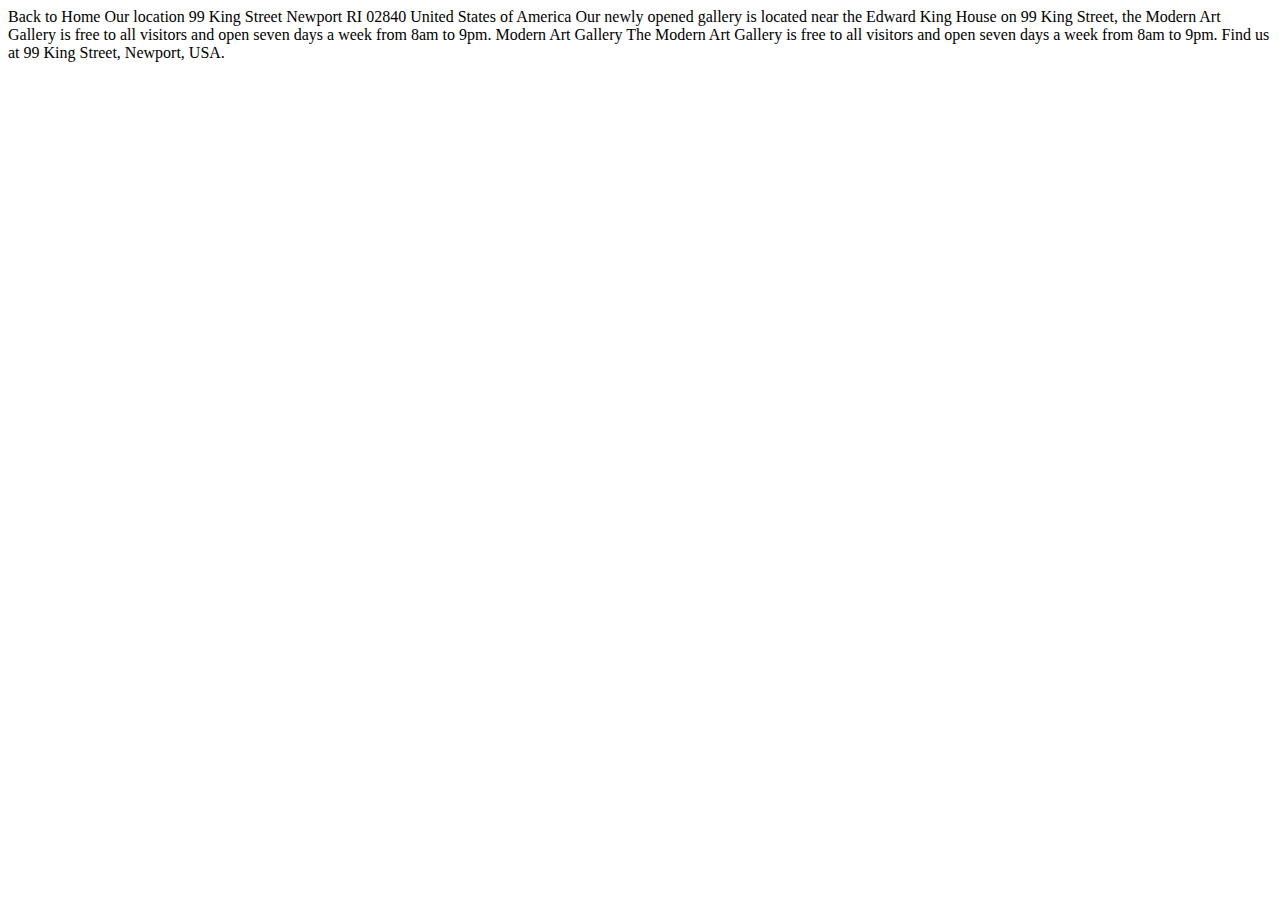
==== location.html @ ba3d936b "Project_files-added" ====
<!DOCTYPE html>
<html lang="en">
<head>
  <meta charset="UTF-8">
  <meta name="viewport" content="width=device-width, initial-scale=1.0">

  <link rel="icon" type="image/png" sizes="32x32" href="./assets/favicon-32x32.png">
  
  <title>Frontend Mentor | Art gallery website</title>
</head>
<body>

  Back to Home

  Our location

  99 King Street
  Newport
  RI 02840
  United States of America

  Our newly opened gallery is located near the Edward King House on 99 King 
  Street, the Modern Art Gallery is free to all visitors and open seven days 
  a week from 8am to 9pm.

  Modern Art Gallery

  The Modern Art Gallery is free to all visitors and open seven days a week 
  from 8am to 9pm. Find us at 99 King Street, Newport, USA.

</body>
</html>
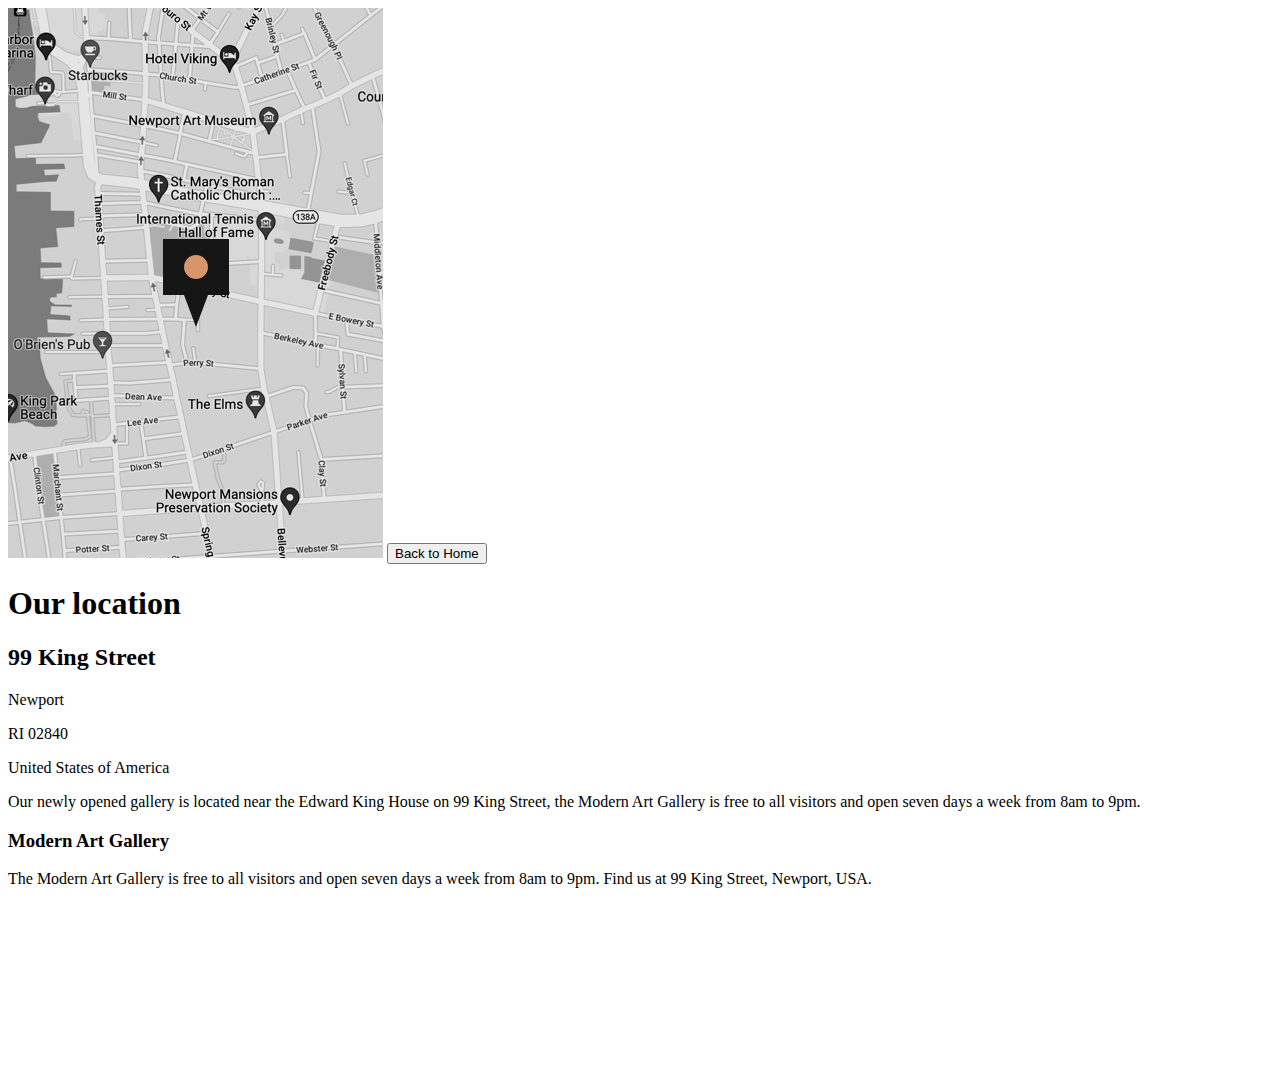
==== commit bb58ab21: "location_html-content-added" ====
--- a/location.html
+++ b/location.html
@@ -9,24 +9,38 @@
   <title>Frontend Mentor | Art gallery website</title>
 </head>
 <body>
+<header>
+  <img src="./gallery/images/mobile/image-map.png" alt="city map" />
+  <button>Back to Home</button>
+</header>
+<div>
+  <h1>Our location</h1>
 
-  Back to Home
+  <h2>99 King Street</h2>
+  <p>Newport</p>
+  <p>RI 02840</p>
+  <p>United States of America</p>
 
-  Our location
+  <p>Our newly opened gallery is located near the Edward King House on 99 King 
+  Street, the Modern Art Gallery is free to all visitors and open seven days 
+  a week from 8am to 9pm.</p>
+  <footer>
+  <h3>Modern Art Gallery</h3>
 
-  99 King Street
-  Newport
-  RI 02840
-  United States of America
-
-  Our newly opened gallery is located near the Edward King House on 99 King 
-  Street, the Modern Art Gallery is free to all visitors and open seven days 
-  a week from 8am to 9pm.
-
-  Modern Art Gallery
-
-  The Modern Art Gallery is free to all visitors and open seven days a week 
-  from 8am to 9pm. Find us at 99 King Street, Newport, USA.
+  <p>The Modern Art Gallery is free to all visitors and open seven days a week 
+  from 8am to 9pm. Find us at 99 King Street, Newport, USA.</p>
+  <div>
+    <svg>
+      <use src="./gallery/svg/icon-facebook.svg"></use>
+    </svg>
+    <svg>
+      <use src="./gallery/svg/icon-instagram.svg"></use>
+    </svg>
+    <svg>
+      <use src="./gallery/svg/icon-twitter.svg"></use>
+    </svg>
+    </div>
+  </footer>
 
 </body>
 </html>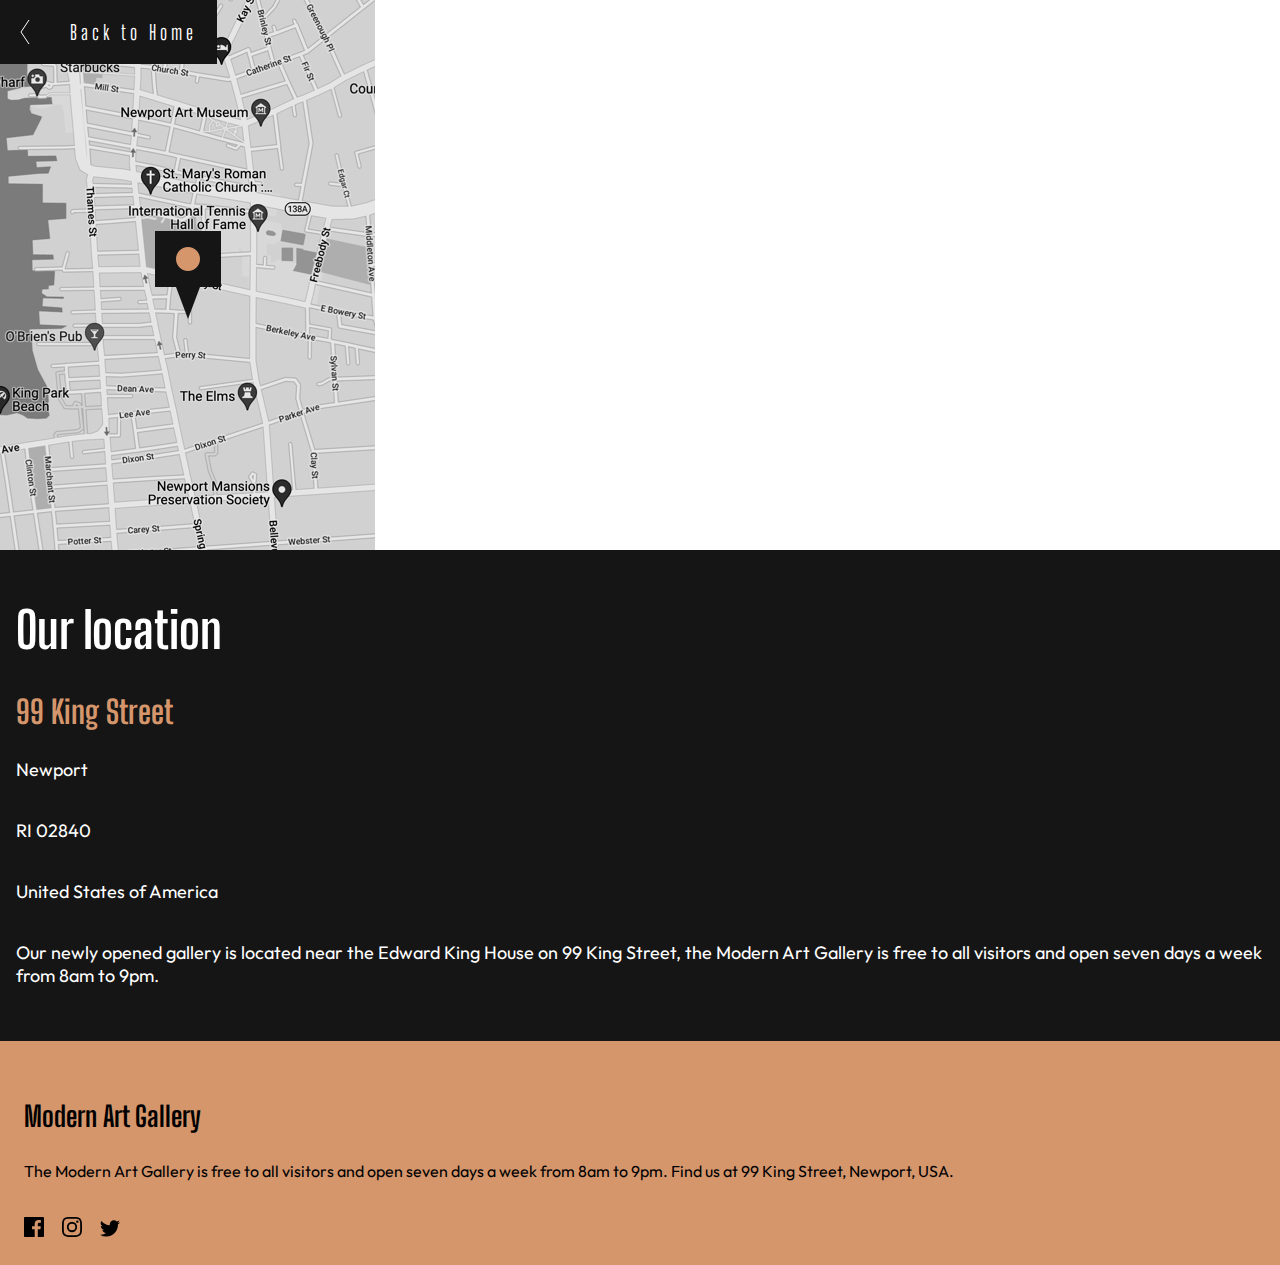
==== commit ba76e3ec: "location.html-css_added" ====
--- a/location.html
+++ b/location.html
@@ -3,17 +3,25 @@
 <head>
   <meta charset="UTF-8">
   <meta name="viewport" content="width=device-width, initial-scale=1.0">
-
+  <link rel="preconnect" href="https://fonts.googleapis.com">
+  <link rel="preconnect" href="https://fonts.gstatic.com" crossorigin>
+  <link href="https://fonts.googleapis.com/css2?family=Big+Shoulders+Display:wght@100..900&family=Big+Shoulders+Text:wght@100..900&display=swap" rel="stylesheet">
+  <link rel="preconnect" href="https://fonts.googleapis.com">
+<link rel="preconnect" href="https://fonts.gstatic.com" crossorigin>
+<link href="https://fonts.googleapis.com/css2?family=Outfit:wght@100..900&display=swap" rel="stylesheet">
   <link rel="icon" type="image/png" sizes="32x32" href="./assets/favicon-32x32.png">
-  
+  <link rel="stylesheet" href="./styles/location.css">
   <title>Frontend Mentor | Art gallery website</title>
 </head>
 <body>
-<header>
-  <img src="./gallery/images/mobile/image-map.png" alt="city map" />
-  <button>Back to Home</button>
+<header class="nav">
+  <button class="nav_button">
+    <img class="nav_icon" src="./gallery/svg/icon-arrow-left.svg" alt="arrow_left">
+    <p class="nav_text">Back to Home</p></button>
+  <img class="nav_img" src="./gallery/images/mobile/image-map.png" alt="map_photo"
+  srcset="./gallery/images/mobile/image-map@2x.png 2x"/>
 </header>
-<div>
+<div class="adress">
   <h1>Our location</h1>
 
   <h2>99 King Street</h2>
@@ -24,22 +32,16 @@
   <p>Our newly opened gallery is located near the Edward King House on 99 King 
   Street, the Modern Art Gallery is free to all visitors and open seven days 
   a week from 8am to 9pm.</p>
-  <footer>
+  </div>
+  <footer class="social">
   <h3>Modern Art Gallery</h3>
 
   <p>The Modern Art Gallery is free to all visitors and open seven days a week 
   from 8am to 9pm. Find us at 99 King Street, Newport, USA.</p>
-  <div>
-    <svg>
-      <use src="./gallery/svg/icon-facebook.svg"></use>
-    </svg>
-    <svg>
-      <use src="./gallery/svg/icon-instagram.svg"></use>
-    </svg>
-    <svg>
-      <use src="./gallery/svg/icon-twitter.svg"></use>
-    </svg>
-    </div>
+  <div class="social_icons">
+    <img class="social_icon" src="./gallery/svg/icon-facebook.svg" alt="facebook_icon">
+    <img class="social_icon" src="./gallery/svg/icon-instagram.svg" alt="instagram_icon">
+    <img class="social_icon" src="./gallery/svg/icon-twitter.svg" alt="twitter_icon">
   </footer>
 
 </body>
--- a/styles/location.css
+++ b/styles/location.css
@@ -0,0 +1,84 @@
+body {
+    margin: 0px;
+    padding: 0px;
+}
+.nav {
+position: relative;
+}
+.nav_button{
+    position:absolute;
+    color: #FFFFFF;
+    border: none;
+    font-family: 'Big Shoulders Display';
+    font-size: 20px;
+    letter-spacing: 4px;
+    cursor: pointer;
+    margin: 0px;
+    display: flex;
+    padding: 0px;
+}
+.nav_text:hover {
+    background-color: #D5966C;;
+}
+.nav_button:hover .nav_icon {
+    background-color: #151515;
+    fill:#FFFFFF;
+}
+.nav_icon{
+    background-color: #D5966C;
+    padding:20px;
+}
+.nav_text{
+    background-color: #151515;
+    padding: 20px;
+    margin: 0px;
+}
+.nav_img{
+    height: auto;
+    max-width: 375px;  
+}
+.adress{
+    font-family: 'Big Shoulders Display';
+    background-color: #151515;
+    color: #FFFFFF;
+    margin-top: -4px;
+    padding: 16px;
+}
+.adress h1{
+    font-size: 50px;
+}
+.adress h2{
+    font-size: 32px;
+    color: #D5966C;
+}
+.adress p{
+    font-family: 'Outfit';
+    font-size: 18px;
+    padding-bottom: 20px;
+}
+.social{
+    background-color: #D5966C;
+    margin-top: 0px;
+    padding-left: 24px;
+    padding-top: 30px;
+    font-family: 'Big Shoulders Display';
+}
+.social h3{
+font-size: 28px;
+}
+.social p{
+    font-family: 'Outfit';
+    font-size: 16px;
+    padding-bottom: 20px;
+}
+.social_icons{
+    padding-bottom: 25px;
+}
+.social_icon{
+    padding-right: 15px;
+    cursor: pointer;
+    filter: invert(100%);
+}
+.social_icon:hover{
+    filter: invert(0%);
+}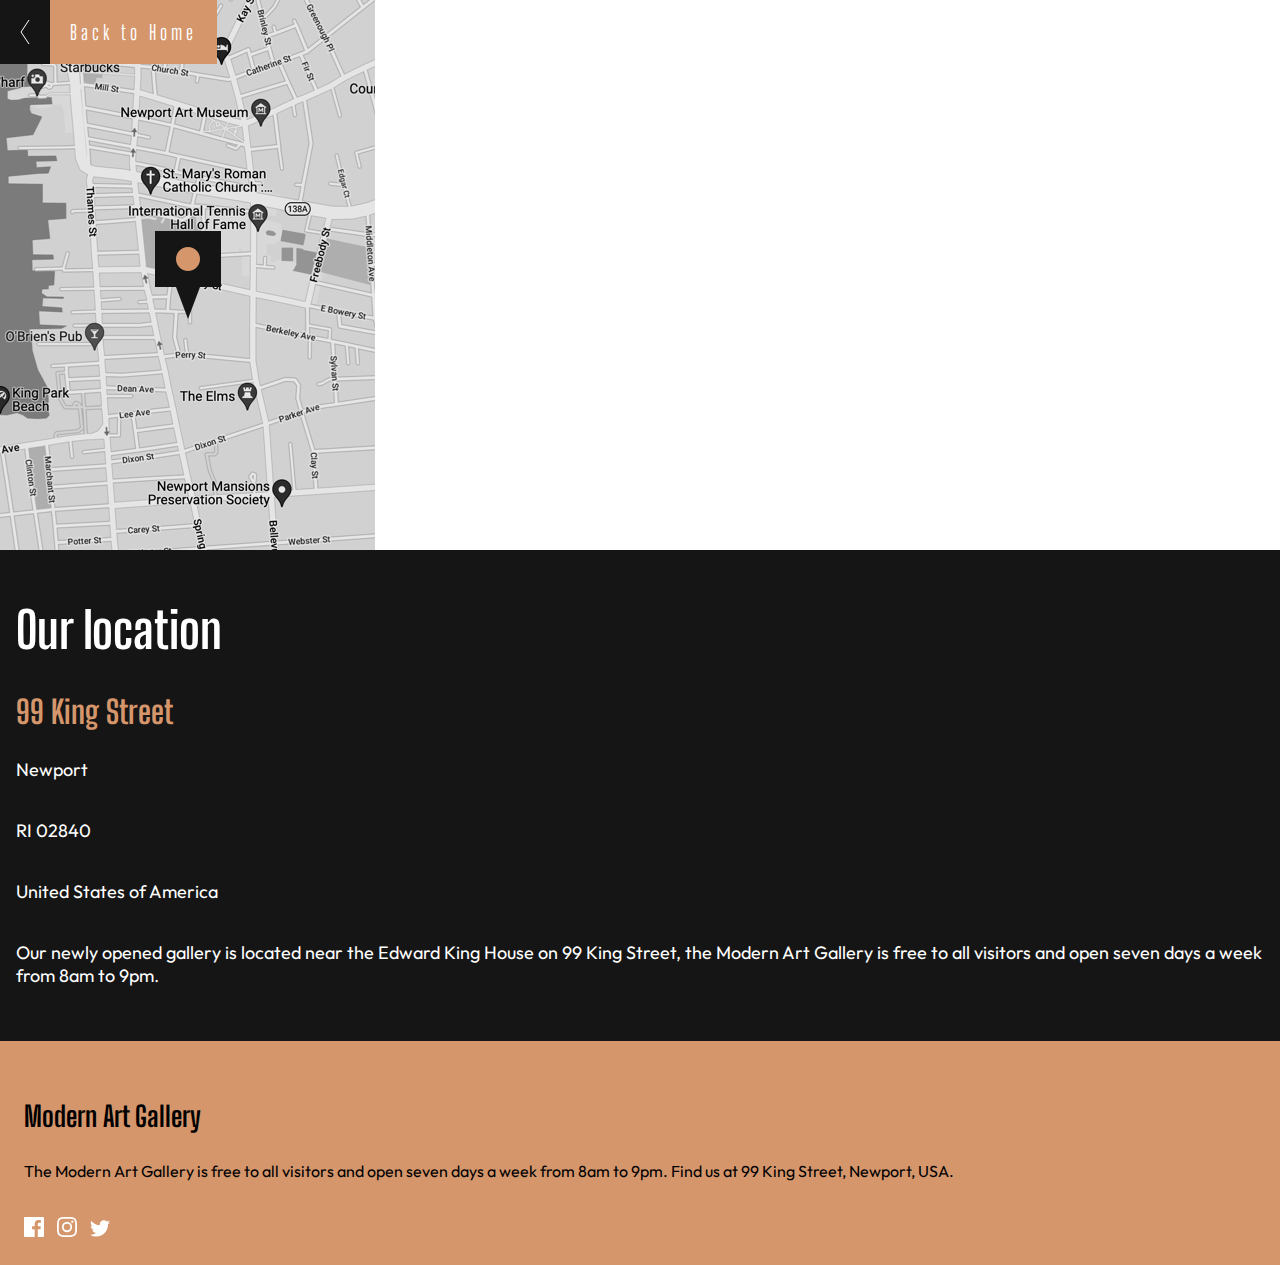
==== commit 3eebcb33: "index.css-added" ====
--- a/location.html
+++ b/location.html
@@ -42,6 +42,7 @@
     <img class="social_icon" src="./gallery/svg/icon-facebook.svg" alt="facebook_icon">
     <img class="social_icon" src="./gallery/svg/icon-instagram.svg" alt="instagram_icon">
     <img class="social_icon" src="./gallery/svg/icon-twitter.svg" alt="twitter_icon">
+    </div>
   </footer>
 
 </body>
--- a/styles/location.css
+++ b/styles/location.css
@@ -17,7 +17,7 @@
     display: flex;
     padding: 0px;
 }
-.nav_text:hover {
+.nav_button:hover .nav_text {
     background-color: #D5966C;;
 }
 .nav_button:hover .nav_icon {
@@ -73,12 +73,11 @@
 }
 .social_icons{
     padding-bottom: 25px;
+    padding-right: 15px;
 }
 .social_icon{
-    padding-right: 15px;
     cursor: pointer;
-    filter: invert(100%);
+    padding-right: 10px;
 }
 .social_icon:hover{
-    filter: invert(0%);
 }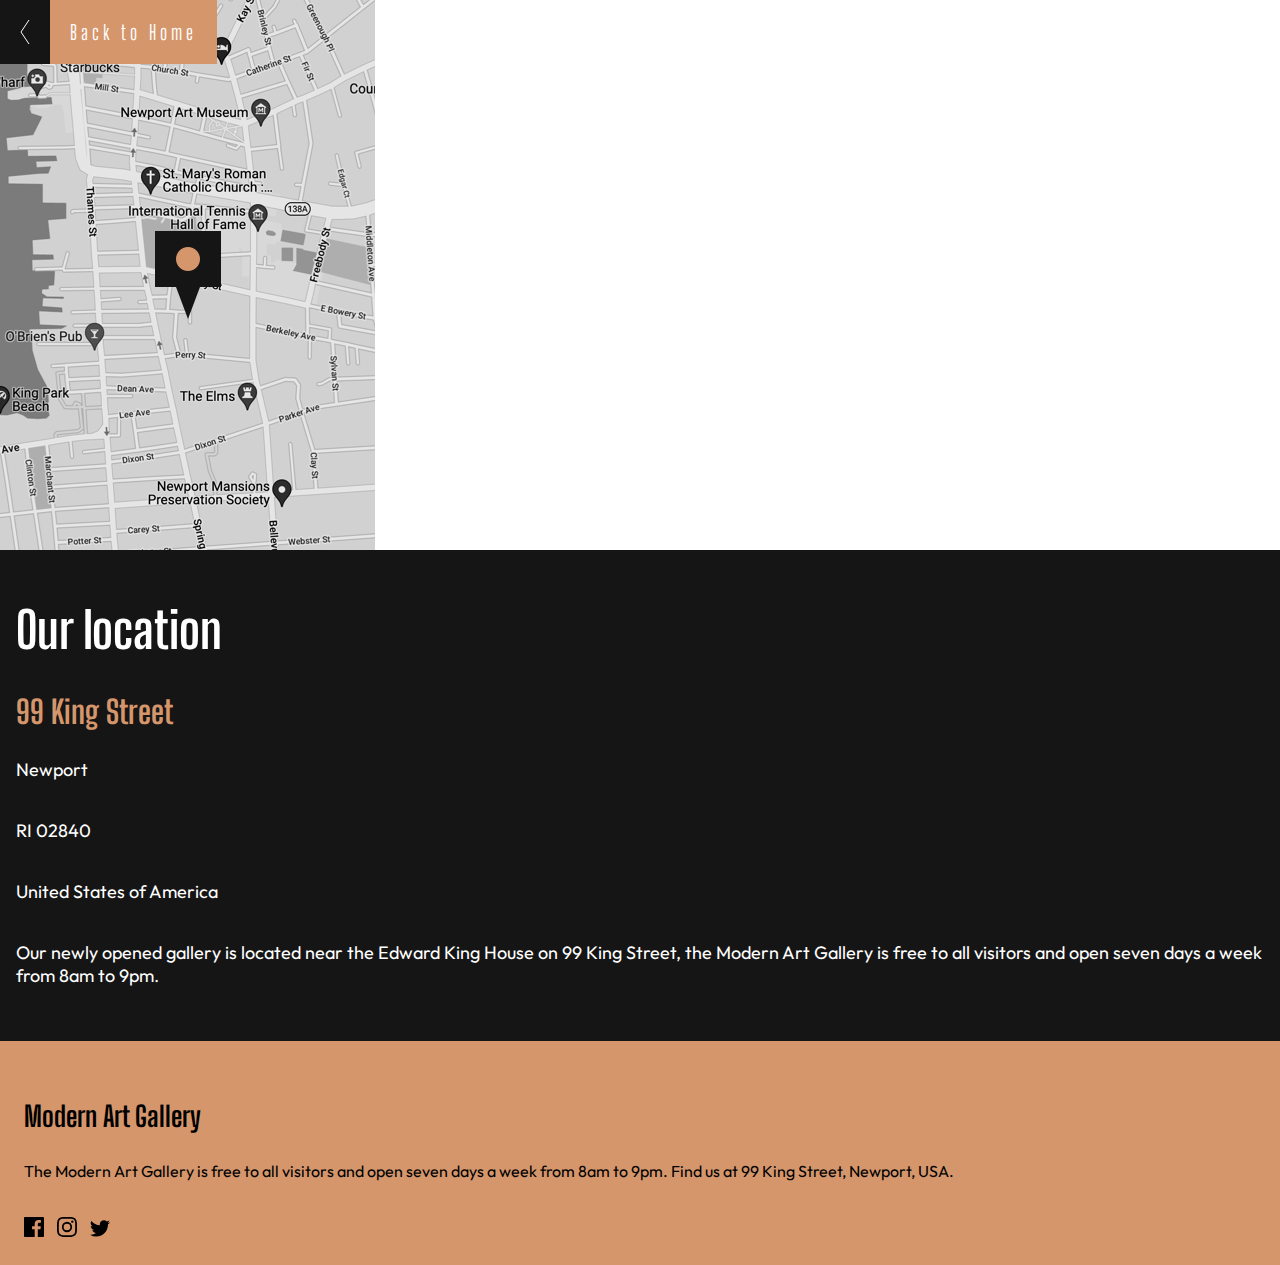
==== commit e4ab7028: "function_goToLocationPage-added" ====
--- a/location.html
+++ b/location.html
@@ -15,9 +15,9 @@
 </head>
 <body>
 <header class="nav">
-  <button class="nav_button">
+  <button class="nav_button" onclick="goToLocationPage()">
     <img class="nav_icon" src="./gallery/svg/icon-arrow-left.svg" alt="arrow_left">
-    <p class="nav_text">Back to Home</p></button>
+    <p class="nav_text"  href="./location.html">Back to Home</p></button>
   <img class="nav_img" src="./gallery/images/mobile/image-map.png" alt="map_photo"
   srcset="./gallery/images/mobile/image-map@2x.png 2x"/>
 </header>
@@ -44,6 +44,10 @@
     <img class="social_icon" src="./gallery/svg/icon-twitter.svg" alt="twitter_icon">
     </div>
   </footer>
-
+  <script>
+    function goToLocationPage() {
+      window.location.href = "index.html";
+    }
+  </script>
 </body>
 </html>--- a/styles/location.css
+++ b/styles/location.css
@@ -78,6 +78,8 @@
 .social_icon{
     cursor: pointer;
     padding-right: 10px;
+    filter: invert(100%);
 }
 .social_icon:hover{
+    filter:invert(0%);
 }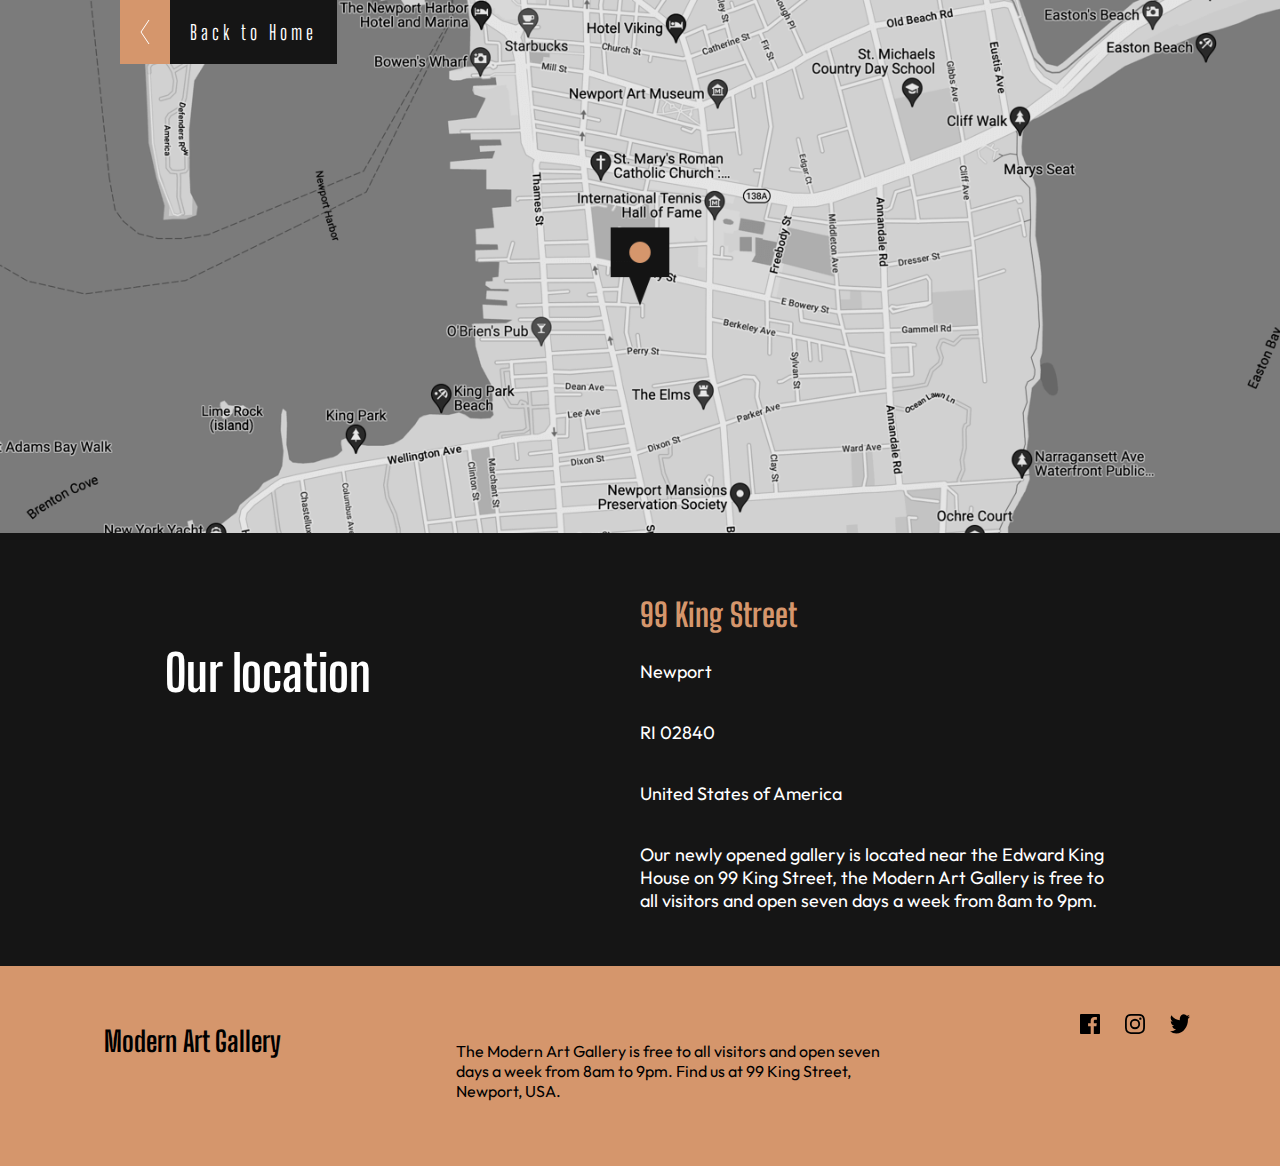
==== commit 8d3d2188: "location_css_done" ====
--- a/location.html
+++ b/location.html
@@ -18,12 +18,15 @@
   <button class="nav_button" onclick="goToLocationPage()">
     <img class="nav_icon" src="./gallery/svg/icon-arrow-left.svg" alt="arrow_left">
     <p class="nav_text"  href="./location.html">Back to Home</p></button>
-  <img class="nav_img" src="./gallery/images/mobile/image-map.png" alt="map_photo"
-  srcset="./gallery/images/mobile/image-map@2x.png 2x"/>
+    <picture>
+      <source media="(min-width: 769px)" srcset="./gallery/images/desktop/image-map.png, ./gallery/images/desktop/image-map@2x.png 2x">
+      <source media="(min-width: 376px)" srcset="./gallery/images/tablet/image-map.png, ./gallery/images/tablet/image-map@2x.png 2x">
+      <img class="nav_img" src="./gallery/images/mobile/image-map.png" srcset="./gallery/images/mobile/image-map@2x.png 2x" alt="map_photo">
+    </picture>
 </header>
 <div class="adress">
   <h1>Our location</h1>
-
+  <div class="adress_info">
   <h2>99 King Street</h2>
   <p>Newport</p>
   <p>RI 02840</p>
@@ -32,6 +35,7 @@
   <p>Our newly opened gallery is located near the Edward King House on 99 King 
   Street, the Modern Art Gallery is free to all visitors and open seven days 
   a week from 8am to 9pm.</p>
+  </div>
   </div>
   <footer class="social">
   <h3>Modern Art Gallery</h3>
--- a/styles/location.css
+++ b/styles/location.css
@@ -15,7 +15,7 @@
     cursor: pointer;
     margin: 0px;
     display: flex;
-    padding: 0px;
+    padding: 0px; 
 }
 .nav_button:hover .nav_text {
     background-color: #D5966C;;
@@ -34,8 +34,9 @@
     margin: 0px;
 }
 .nav_img{
-    height: auto;
-    max-width: 375px;  
+    max-width: 100%;
+      height: auto;
+      margin: 0 auto; 
 }
 .adress{
     font-family: 'Big Shoulders Display';
@@ -43,6 +44,7 @@
     color: #FFFFFF;
     margin-top: -4px;
     padding: 16px;
+    padding-left: 30px;
 }
 .adress h1{
     font-size: 50px;
@@ -82,4 +84,61 @@
 }
 .social_icon:hover{
     filter:invert(0%);
+}
+@media ( min-width: 376px ) {
+    .nav_button{
+        margin-left: 25px;
+    }
+    .adress {
+        display: flex;
+        flex-wrap: wrap;
+
+    }
+    .adress h1 {
+        flex-basis: 50%;
+        padding-top: 60px;
+    }
+    .adress_info {
+        flex-direction: column;
+        flex-basis: 50%;
+        padding-top: 20px;
+}
+.social {
+    display: flex;
+    align-items: center;
+}
+.social_icons{
+    display: flex;
+    gap: 15px;
+    padding-bottom: 115px;
+}
+.social p {
+    max-width: 281px;
+    padding-left: 40px;
+    padding-right: 60px;
+}
+.social h3 {
+    padding-bottom: 80px;
+}
+}
+@media ( min-width: 769px ) {
+    .nav_button{
+        margin-left: 120px;
+    }
+    .adress {
+        padding-left: 165px;
+        padding-right: 165px;
+}
+    .social {
+        justify-content: space-between; 
+}
+    .social h3 {
+        padding-left: 80px;
+    }
+    .social p {
+        max-width: 430px;
+    }
+    .social_icons {
+        padding-right: 80px;
+    }
 }